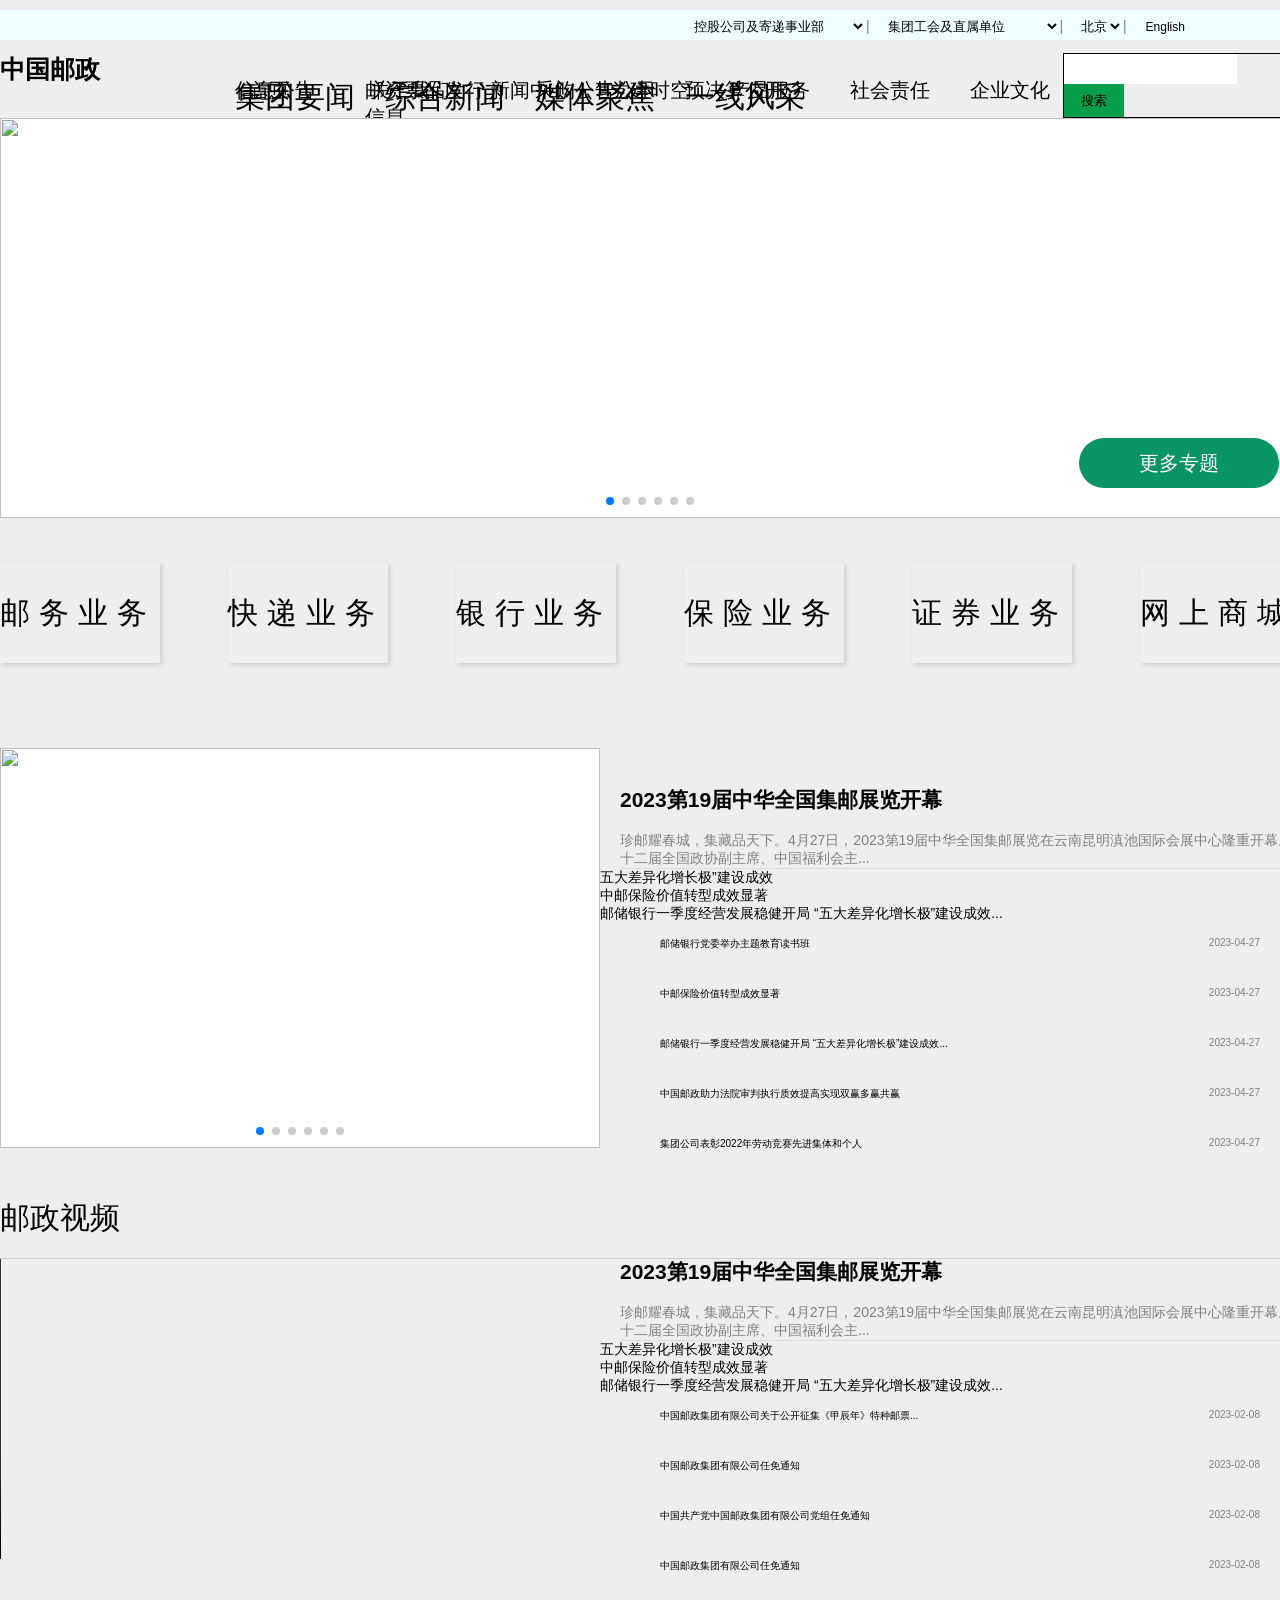
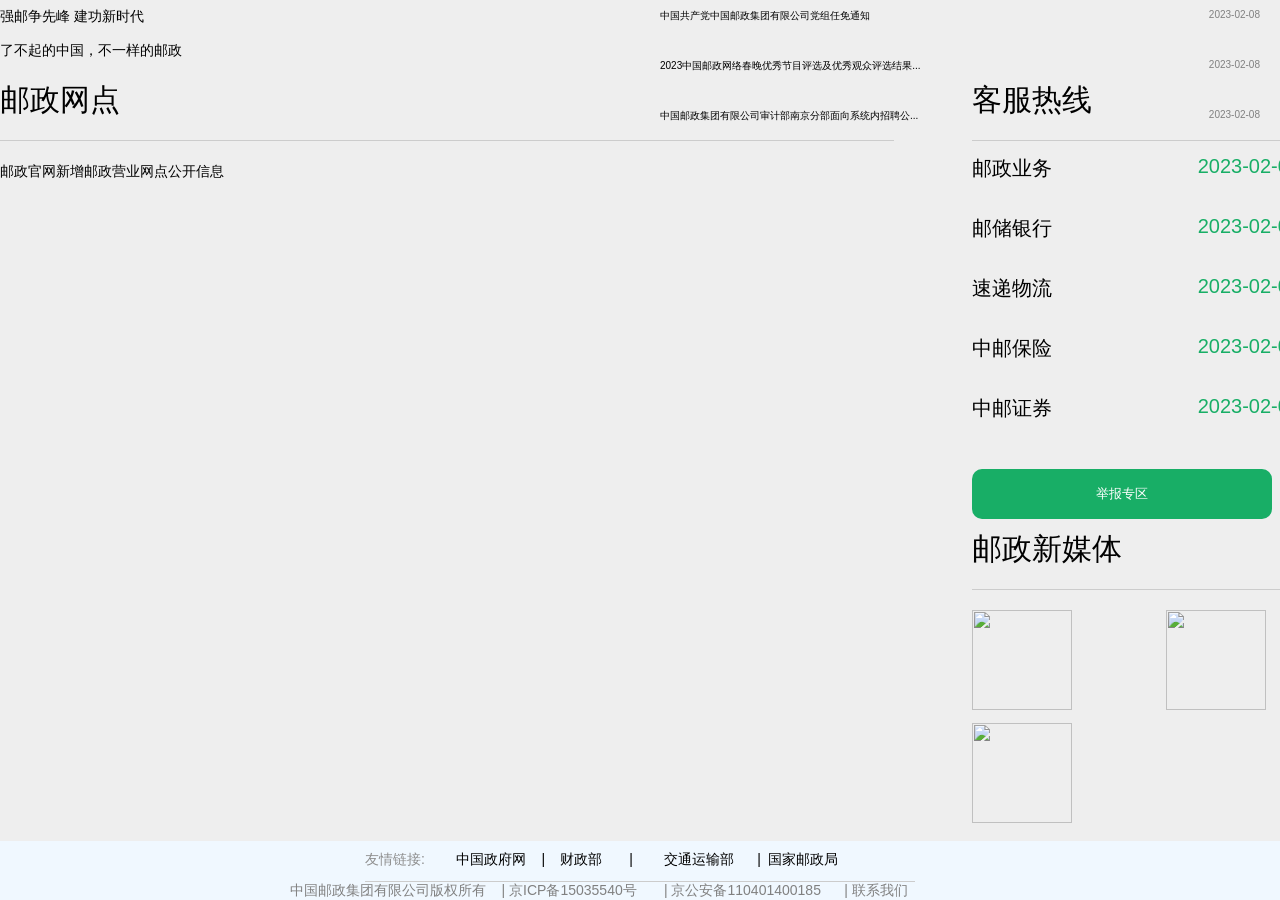
==== sass/5.8邮政作业.html @ fc6c2260 "Add files via upload" ====
<!DOCTYPE html>
<html lang="en">
<head>
    <meta charset="UTF-8">
    <meta http-equiv="X-UA-Compatible" content="IE=edge">
    <meta name="viewport" content="width=device-width, initial-scale=1.0">
    <title>Document</title>
    <link rel="stylesheet" href="two.css">
    <link
    rel="stylesheet"
    href="swiper-bundle.min.css"
  />
  <link href="https://unpkg.com/layui@2.8.2/dist/css/layui.css" rel="stylesheet">
  <script src="https://a.amap.com/jsapi_demos/static/demo-center/js/demoutils.js"></script>
  <script type="text/javascript">
    window._AMapSecurityConfig = {
      securityJsCode: "51f8fcb253b46c6da6dfb0a19ed93f93",
    };
  </script>
  <script
    type="text/javascript"
    src="https://webapi.amap.com/maps?v=2.0&key=78a26948d707a6805e84a368783190d3&plugin=AMap.Driving"
  ></script>
  <script
    type="text/javascript"
    src="https://cache.amap.com/lbs/static/addToolbar.js"
  ></script>
</head>
<body>
    <div id="top">
    <div id="box">
    <select name="" id="">
        <option value="">控股公司及寄递事业部</option>
        <option value="">中国邮政储蓄银行</option>
        <option value="">中邮人寿保险股份有限公司</option>
        <option value="">中邮证券有限责任公司</option>
        <option value="">中邮资本管理有限公司</option>
        <option value="">集团公司寄递事业部</option>
    </select><span>|</span>
    <select name="" id="">
        <option value="">集团工会及直属单位</option>
        <option value="">中国邮政总公司</option>
        <option value="">邮政科学研究规划院</option>
        <option value="">中国邮政文史中心</option>
        <option value="">新闻宣传中心</option>
        <option value="">邮票印制局</option>
        <option value="">石家庄邮电职业技术新学院</option>
        <option value="">中邮电子商务有限公司</option>
        <option value="">中国邮政广告传媒公司</option>
        <option value="">中邮信息科技（北京）</option>
        <option value="">中邮实业投资有限公司</option>
    </select><span>|</span>
    <select name="" id="">
        <option value="">北京</option>
        <option value="">上海</option>
        <option value="">河南</option>
        <option value="">天津</option>
        <option value="">新疆</option>
        <option value="">宁夏</option>
        <option value="">重庆</option>
        <option value="">云南</option>
        <option value="">浙江</option>
    </select><span>|</span>
    <a href="">English</a>
</div>
</div>
<div id="center">
    <div id="nav">
        <b>中国邮政</b>
        <ul class="" lay-filter="test">
            <li class="jin"  data-url="考试2.html">
                <a class="" >首页</a>
            </li>
            <li class="zuo"data-url="昨天.html">
                <a href="javascript:;">关于我们</a>
            </li>
            <li class="zhou" data-url="近7日.html"><a href="javascript:;">新闻中心</a></li>
            <li class="yue" data-url="近30日.html"><a href="javascript:;">党建时空</a>
                <li class="jin"  data-url="考试2.html">
                <a class="" >产品服务</a>
            </li>
            <li class="zuo"data-url="昨天.html">
                <a href="javascript:;">社会责任</a>
            </li>
            <li class="zhou" data-url="近7日.html"><a href="javascript:;">企业文化</a></li>
            </li>
        </ul>
        <div id="sou">
        <input type="text" name="" id="inp">
        <input type="button" name="" id="btn" value="搜索">
    </div>
    </div>
    <div class="swiper mySwiper">
        <div class="swiper-wrapper">
          <div class="swiper-slide"><img src="http://www.chinapost.com.cn/res/ChinaPostJT/page/23049817.jpg" alt=""></div>
          <div class="swiper-slide"><img src="http://www.chinapost.com.cn/res/ChinaPostJT/page/22111563.jpg" alt=""></div>
          <div class="swiper-slide"><img src="http://www.chinapost.com.cn/res/ChinaPostJT/page/23032127.jpg" alt=""></div>
          <div class="swiper-slide"><img src="http://www.chinapost.com.cn/res/ChinaPostJT/page/22062839.png" alt=""></div>
          <div class="swiper-slide"><img src="http://www.chinapost.com.cn/res/ChinaPostJT/page/220574014.jpg" alt=""></div>
          <div class="swiper-slide"><img src="http://www.chinapost.com.cn/res/ChinaPostJT/page/2012680921.jpg" alt=""></div>
        </div>
        <!-- <div class="swiper-button-next"></div>
        <div class="swiper-button-prev"></div> -->
        <div class="swiper-pagination"></div>
      </div>
    
    <div id="fei">更多专题</div>
    <div id="tan">
        <div class="one">邮务业务</div>
        <div class="one">快递业务</div>
        <div class="one">银行业务</div>
        <div class="one">保险业务</div>
        <div class="one">证券业务</div>
        <div class="one">网上商城</div>
    </div>
    <!-- 第二个轮播图 -->
    <div id="cenbut">
    <div id="erlun">
    <div class="swiper mySwiper">
        <div class="swiper-wrapper">
          <div class="swiper-slide"><img src="http://www.chinapostnews.com.cn/newspaper/epaper/res/1/20230506/93511683344867317.jpg#auto" alt=""></div>
          <div class="swiper-slide"><img src="http://www.chinapostnews.com.cn/newspaper/epaper/res/1/20230505/12131683265292583.jpg#auto" alt=""></div>
          <div class="swiper-slide"><img src="http://www.chinapostnews.com.cn/newspaper/epaper/res/1/20230429/30881682711152247.jpg#auto" alt=""></div>
          <div class="swiper-slide"><img src="http://www.chinapostnews.com.cn/newspaper/epaper/res/1/20230428/29891682656289544.jpg#auto" alt=""></div>
          <div class="swiper-slide"><img src="http://www.chinapostnews.com.cn/newspaper/epaper/res/1/20230426/16491682485771029.jpg#auto" alt=""></div>
          <div class="swiper-slide"><img src="http://www.chinapostnews.com.cn/newspaper/epaper/res/1/20230425/41221682394662794.jpg#auto" alt=""></div>
        </div>
        <!-- <div class="swiper-button-next"></div>
        <div class="swiper-button-prev"></div> -->
        <div class="swiper-pagination"></div>
      </div>
    </div>
    <div class="layui-tab layui-tab-brief"id="spp">
        <ul class="layui-tab-title" >
          <li>一线风采</li>
          <li>媒体聚焦</li>
          <li>综合新闻</li>
          <li class="layui-this">集团要闻</li>
        </ul>
        <div id='rig'>
            <h2>2023第19届中华全国集邮展览开幕</h2>
            <span>珍邮耀春城，集藏品天下。4月27日，2023第19届中华全国集邮展览在云南昆明滇池国际会展中心隆重开幕。十二届全国政协副主席、中国福利会主...</span>
        </div>
        <div class="layui-tab-content">
          <div class="layui-tab-item">
            五大差异化增长极”建设成效
    </div>
          <div class="layui-tab-item">中邮保险价值转型成效显著</div>
          <div class="layui-tab-item">邮储银行一季度经营发展稳健开局 “五大差异化增长极”建设成效...</div>
          <div class="layui-tab-item layui-show">
            <ol id="wu">
            <li>邮储银行党委举办主题教育读书班 <span>2023-04-27</span></li>
            <li>中邮保险价值转型成效显著<span>2023-04-27</span></li>
            <li>邮储银行一季度经营发展稳健开局 “五大差异化增长极”建设成效...<span>2023-04-27</span></li>
            <li>中国邮政助力法院审判执行质效提高实现双赢多赢共赢<span>2023-04-27</span></li>
            <li>集团公司表彰2022年劳动竞赛先进集体和个人<span>2023-04-27</span></li>
        </ol>
    </div>
        </div>
      </div>
</div>
<div id="shi">
<div id="radi">邮政视频</div>
<video controls width="500px"autoplay muted loop>
    <source src="视频1.mp4"type="video/mp4">
   </video>
   <div class="layui-tab layui-tab-brief"id="spp" style="margin-top: -3%;">
    <ul class="layui-tab-title" >
      <li style="font-size: 20px; margin-right: 0px;">预决算公开</li>
      <li style="font-size: 20px;margin-left: 50px;">采购公告公示</li>
      <li style="font-size: 20px; margin-left: 10px;">邮资票品发行信息</li>
      <li class="layui-this" style="font-size: 20px; margin-left: 0;">信息公告</li>
    </ul>
    <div id='rig'>
        <h2>2023第19届中华全国集邮展览开幕</h2>
        <span>珍邮耀春城，集藏品天下。4月27日，2023第19届中华全国集邮展览在云南昆明滇池国际会展中心隆重开幕。十二届全国政协副主席、中国福利会主...</span>
    </div>
    <div class="layui-tab-content">
      <div class="layui-tab-item">
        五大差异化增长极”建设成效
</div>
      <div class="layui-tab-item">中邮保险价值转型成效显著</div>
      <div class="layui-tab-item">邮储银行一季度经营发展稳健开局 “五大差异化增长极”建设成效...</div>
      <div class="layui-tab-item layui-show">
        <ol id="wu">
        <li>中国邮政集团有限公司关于公开征集《甲辰年》特种邮票... <span>2023-02-08</span></li>
        <li>中国邮政集团有限公司任免通知<span>2023-02-08</span></li>
        <li>中国共产党中国邮政集团有限公司党组任免通知<span>2023-02-08</span></li>
        <li>中国邮政集团有限公司任免通知<span>2023-02-08</span></li>
        <li>中国共产党中国邮政集团有限公司党组任免通知<span>2023-02-08</span></li>
        <li>2023中国邮政网络春晚优秀节目评选及优秀观众评选结果...<span>2023-02-08</span></li>
        <li>中国邮政集团有限公司审计部南京分部面向系统内招聘公...<span>2023-02-08</span></li>
    </ol>
</div>
    </div>
   
  </div>
   <div id="sss"> 
      <span>强邮争先峰 建功新时代</span><br><br>
      <span>了不起的中国，不一样的邮政</span>
    </div>
</div>
<div id="wang">
  <div id="wang1">邮政网点</div>
  <div id="zxian">
  <div id="xian">客服热线</div>
  <ol id="you">
  <li>邮政业务 <span>2023-02-08</span></li>
  <li>邮储银行<span>2023-02-08</span></li>
  <li>速递物流<span>2023-02-08</span></li>
  <li>中邮保险<span>2023-02-08</span></li>
  <li>中邮证券<span>2023-02-08</span></li>
</ol>
<button id="ton">举报专区</button>
<div id="mei">邮政新媒体</div>
<img src="http://www.chinapost.com.cn/res/ChinaPostJT/structure/1813129448.jpg" alt="">
<img src="http://www.chinapost.com.cn/res/ChinaPostJT/structure/1813478632.jpg" alt=""id="two">
<img src="http://www.chinapost.com.cn/res/ChinaPostJT/structure/1814288693.jpg" alt="">
</div>
  <div id="wang2">邮政官网新增邮政营业网点公开信息</div>
  <div id="container" class="map" tabindex="0"></div>
</div>
</div>
<div id="bottom">
<div id="nav1">
  友情链接:&nbsp&nbsp&nbsp&nbsp&nbsp&nbsp&nbsp
  <span>中国政府网&nbsp&nbsp&nbsp&nbsp|</span>
  <span>财政部&nbsp&nbsp&nbsp&nbsp&nbsp&nbsp&nbsp|</span>
  <span>交通运输部&nbsp&nbsp&nbsp&nbsp&nbsp&nbsp|</span>
  <span>国家邮政局</span>
</div>
<div id="nav2">
  <span>中国邮政集团有限公司版权所有&nbsp&nbsp&nbsp&nbsp|</span>
  <span>京ICP备15035540号&nbsp&nbsp&nbsp&nbsp&nbsp&nbsp&nbsp|</span>
  <span>京公安备110401400185&nbsp&nbsp&nbsp&nbsp&nbsp&nbsp|</span>
  <span>联系我们</span>
</div>
</div>
    <script src="swiper-bundle.min.js"></script>
     <script src="https://unpkg.com/layui@2.6.8/dist/layui.js"></script>
    <!-- Initialize Swiper -->
    <script type="text/javascript">
      var swiper = new Swiper(".mySwiper", {
        spaceBetween: 30,
        centeredSlides: true,
        autoplay: {
          delay: 2500,
          disableOnInteraction: false,
        },
        pagination: {
          el: ".swiper-pagination",
          clickable: true,
        },
        navigation: {
          nextEl: ".swiper-button-next",
          prevEl: ".swiper-button-prev",
        },
      });
      //地图
var SOC = 'CHN'
var colors = {};
var GDPSpeed = {
    '520000':10,//贵州
    '540000':10,//西藏
    '530000':8.5,//云南 
    '500000':8.5,//重庆
    '360000':8.5,//江西
    '340000':8.0,//安徽
    '510000':7.5,//四川
    '350000':8.5,//福建
    '430000':8.0,//湖南
    '420000':7.5, //湖北
    '410000':7.5,//河南
    '330000':7.0,//浙江
    '640000':7.5,//宁夏
    '650000':7.0,//新疆
    '440000':7.0,//广东
    '370000':7.0,//山东
    '450000':7.3,//广西
    '630000':7.0,//青海
    '320000':7.0,//江苏
    '140000':6.5,//山西
    '460000':7,// 海南
    '310000':6.5,//上海
    '110000':6.5, // 北京
    '130000':6.5, // 河北
    '230000':6, // 黑龙江
    '220000':6,// 吉林
    '210000':6.5, //辽宁
    '150000':6.5,//内蒙古
    '120000':5,// 天津
    '620000':6,// 甘肃
    '610000':8.5,// 甘肃
    '710000':6.64, //台湾
    '810000':6.0, //香港
    '820000':6.7 //澳门

}
var getColorByDGP = function(adcode){
    if(!colors[adcode]){
        var gdp = GDPSpeed[adcode];
        if(!gdp){
            colors[adcode] = 'rgb(227,227,227)'
        }else{   
            var rg = 255-Math.floor((gdp-5)/5*255);
            colors[adcode] = 'rgb('+ rg +','+ rg +',255)';
        }
    }
    return colors[adcode]
}

var disCountry = new AMap.DistrictLayer.Country({
    zIndex:10,
    SOC:'CHN',
    depth:2,
    styles:{
        'nation-stroke':'#f09',
        'coastline-stroke':[0.85, 0.63, 0.94, 1],
        'province-stroke':'white',
        'city-stroke': 'rgba(255,255,255,0.15)',//中国特有字段
        'fill':function(props){//中国特有字段
           return getColorByDGP(props.adcode_pro)
        }
    }
})


var map = new AMap.Map("container",{
        zooms: [4, 8],
  		center:[104.188488,34.302032],
        showIndoorMap:false,
        zoom: 3,
        isHotspot:false,
        defaultCursor:'pointer',
        touchZoomCenter:1,
        pitch: 0,
        layers:[
            disCountry,
            new AMap.TileLayer.Satellite()
        ],
        viewMode:'3D',
})
    </script>

</body>
</html>














      <!-- <ul id="spp">
     <li>一线风采</li>
     <li>媒体聚焦</li>
     <li>综合新闻</li>
     <li>集团要闻</li>
    </ul>
    <div id='rig'>
        <h2>2023第19届中华全国集邮展览开幕</h2>
        <span>珍邮耀春城，集藏品天下。4月27日，2023第19届中华全国集邮展览在云南昆明滇池国际会展中心隆重开幕。十二届全国政协副主席、中国福利会主...</span>
    </div>
    <ol id="wu">
        <li>邮储银行党委举办主题教育读书班 <span>2023-04-27</span></li>
        <li>中邮保险价值转型成效显著<span>2023-04-27</span></li>
        <li>邮储银行一季度经营发展稳健开局 “五大差异化增长极”建设成效...<span>2023-04-27</span></li>
        <li>中国邮政助力法院审判执行质效提高实现双赢多赢共赢<span>2023-04-27</span></li>
        <li>集团公司表彰2022年劳动竞赛先进集体和个人<span>2023-04-27</span></li>
    </ol> -->
---- sass/two.css ----
select {
  border: none;
  margin-left: 10px;
  background-color: azure;
}
a {
  text-decoration: none;
  color: black;
  font-size: 12px;
  margin-left: 15px;
}
#box {
  float: right;
  width: 600px;
  margin-top: 8px;
}
span {
  color: gray;
}
#top {
  width: 100%;
  background-color: azure;
  height: 30px;
  margin-top: 10px;
}
li {
  width: 120px;
  height: 100px;
  list-style: none;
  float: left;
}
li a {
  font-size: 20px;
}
ul {
  display: inline-block;
  position: absolute;
  top: 1%;
  left: 15%;
}
b {
  width: 100px;
  font-size: 25px;
  display: inline-block;
  margin-top: 1%;
}
#center {
  margin: auto;
  width: 1300px;
  position: relative;
}
#sou {
  float: right;
  margin-top: 1%;
  width: 235px;
  border: 1px solid black;
}
#sou #inp {
  height: 28px;
  border: none;
}
#sou #btn {
  height: 33px;
  width: 60px;
  background-color: #069e48;
  border: none;
}
html,
body {
  position: relative;
  height: 100%;
}
body {
  background: #eee;
  font-family: Helvetica Neue, Helvetica, Arial, sans-serif;
  font-size: 14px;
  color: #000;
  margin: 0;
  padding: 0;
}
.swiper {
  width: 100%;
  height: 400px;
  margin-top: 30px;
}
#erlun {
  width: 600px;
  height: 400px;
  margin-top: 30px;
  float: left;
}
#cenbut {
  width: 100%;
  height: 500px;
}
.swiper-slide {
  text-align: center;
  font-size: 18px;
  background: #fff;
  /* Center slide text vertically */
  display: -webkit-box;
  display: -ms-flexbox;
  display: -webkit-flex;
  display: flex;
  -webkit-box-pack: center;
  -ms-flex-pack: center;
  -webkit-justify-content: center;
  justify-content: center;
  -webkit-box-align: center;
  -ms-flex-align: center;
  -webkit-align-items: center;
  align-items: center;
}
.swiper-slide img {
  display: block;
  width: 100%;
  height: 100%;
  object-fit: cover;
}
#fei {
  width: 200px;
  height: 50px;
  font-size: 20px;
  background-color: #099466;
  text-align: center;
  line-height: 50px;
  color: #fff;
  border-radius: 30px;
  position: absolute;
  top: 17%;
  left: 83%;
  z-index: 1;
}
#tan {
  width: 100%;
  height: 150px;
  display: flex;
  justify-content: space-between;
  margin-top: 20px;
  align-items: center;
}
.one {
  width: 160px;
  font-size: 30px;
  letter-spacing: 0.3em;
  line-height: 100px;
  height: 100px;
  display: flex;
  justify-content: space-between;
  gap: 20px;
  box-shadow: 2px 2px 5px #ccc;
}
#spp {
  width: 700px;
  margin-top: 60px;
  float: right;
  height: 450px;
}
#spp li {
  width: 120px;
  height: 50px;
  float: right;
  font-size: 30px;
  margin-left: 30px;
}
#spp li:last-child {
  margin-left: 0px;
}
#rig {
  width: 680px;
  float: left;
  margin-top: 3%;
  border-bottom: 1px solid gainsboro;
  margin-left: 20px;
}
#wu {
  width: 600px;
  height: 100px;
  float: left;
  margin-left: 20px;
}
#wu li {
  width: 100%;
  height: 50px;
  font-size: 10px;
}
li span {
  float: right;
}
#radi {
  width: 100%;
  color: #000;
  font-size: 30px;
  display: inline-block;
  height: 60px;
  border-bottom: 1px solid #ccc;
}
#shi {
  width: 100%;
}
video {
  float: left;
  width: 600px;
}
#sss {
  width: 600px;
  height: 50px;
  position: absolute;
  top: 67%;
  font-size: 14px;
  margin-bottom: 30px;
}
#sss span {
  color: #000;
}
#wang1 {
  width: 894px;
  color: #000;
  font-size: 30px;
  display: inline-block;
  height: 60px;
  border-bottom: 1px solid #ccc;
  margin-top: 10px;
}
#wang2 {
  width: 894px;
  height: 60px;
  line-height: 60px;
}
.amap-copyright {
  color: grey;
}
.map {
  width: 894px;
  height: 550px;
  margin-top: 30px;
}
#xian {
  width: 100%;
  height: 60px;
  border-bottom: 1px solid #ccc;
  color: #000;
  font-size: 30px;
  margin-top: 3%;
}
#zxian {
  width: 328px;
  float: right;
}
#you {
  width: 100%;
  float: right;
}
#you li {
  width: 100%;
  height: 60px;
  color: #000;
  font-size: 20px;
}
#you span {
  color: #18AE66;
}
#ton {
  width: 300px;
  height: 50px;
  background-color: #18AE66;
  border: none;
  color: #fff;
  border-radius: 10px;
  margin: auto;
}
#mei {
  width: 100%;
  height: 60px;
  border-bottom: 1px solid #ccc;
  color: #000;
  font-size: 30px;
  margin-top: 3%;
}
#zxian img {
  width: 100px;
  height: 100px;
  margin-top: 20px;
}
#zxian img:first-child {
  margin-right: 62px;
}
#zxian img:last-child {
  margin-top: 10px;
}
#two {
  margin-left: 90px;
}
#bottom {
  width: 100%;
  margin-top: 60px;
  background-color: aliceblue;
  padding-top: 10px;
}
#nav1 {
  width: 550px;
  margin: auto;
  color: #8e8e8e;
  border-bottom: 1px solid #ccc;
}
#nav1 span {
  width: 100px;
  height: 30px;
  color: #000;
  display: inline-block;
}
#nav2 {
  width: 700px;
  margin: auto;
}
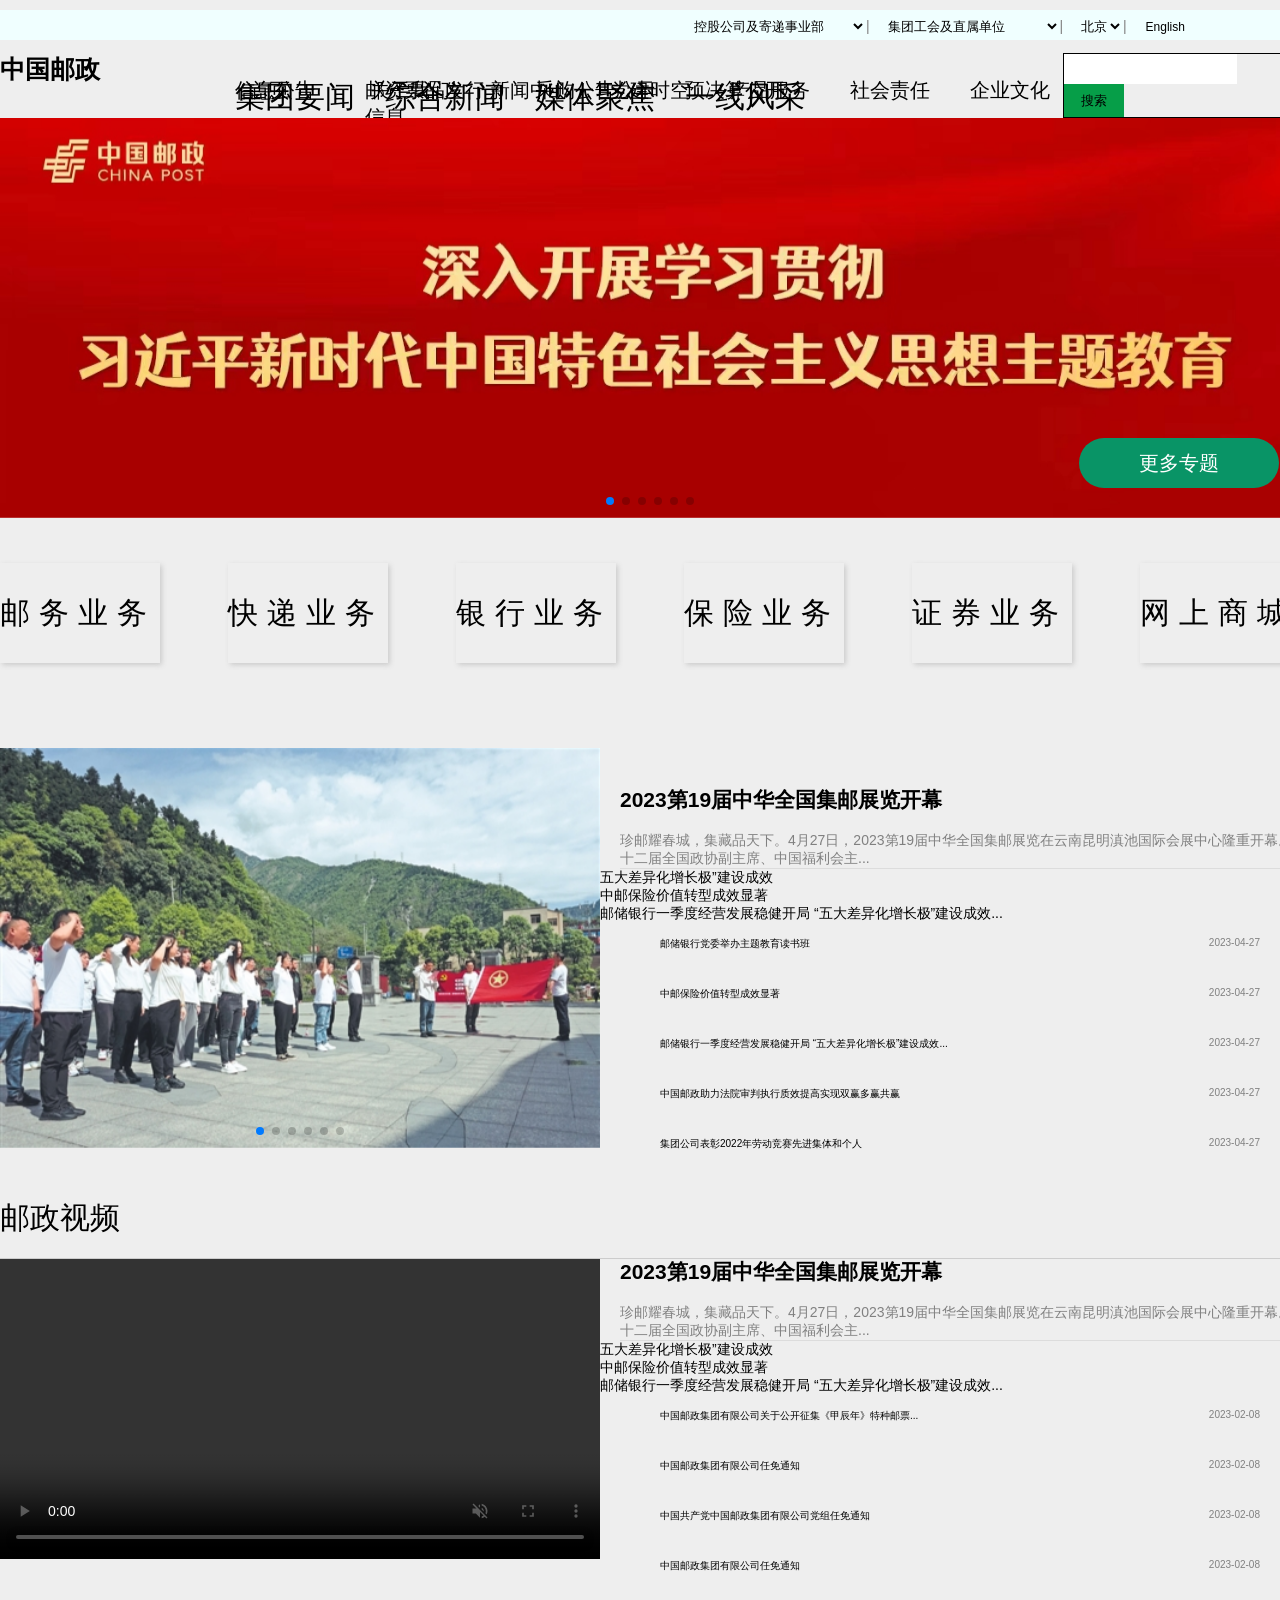
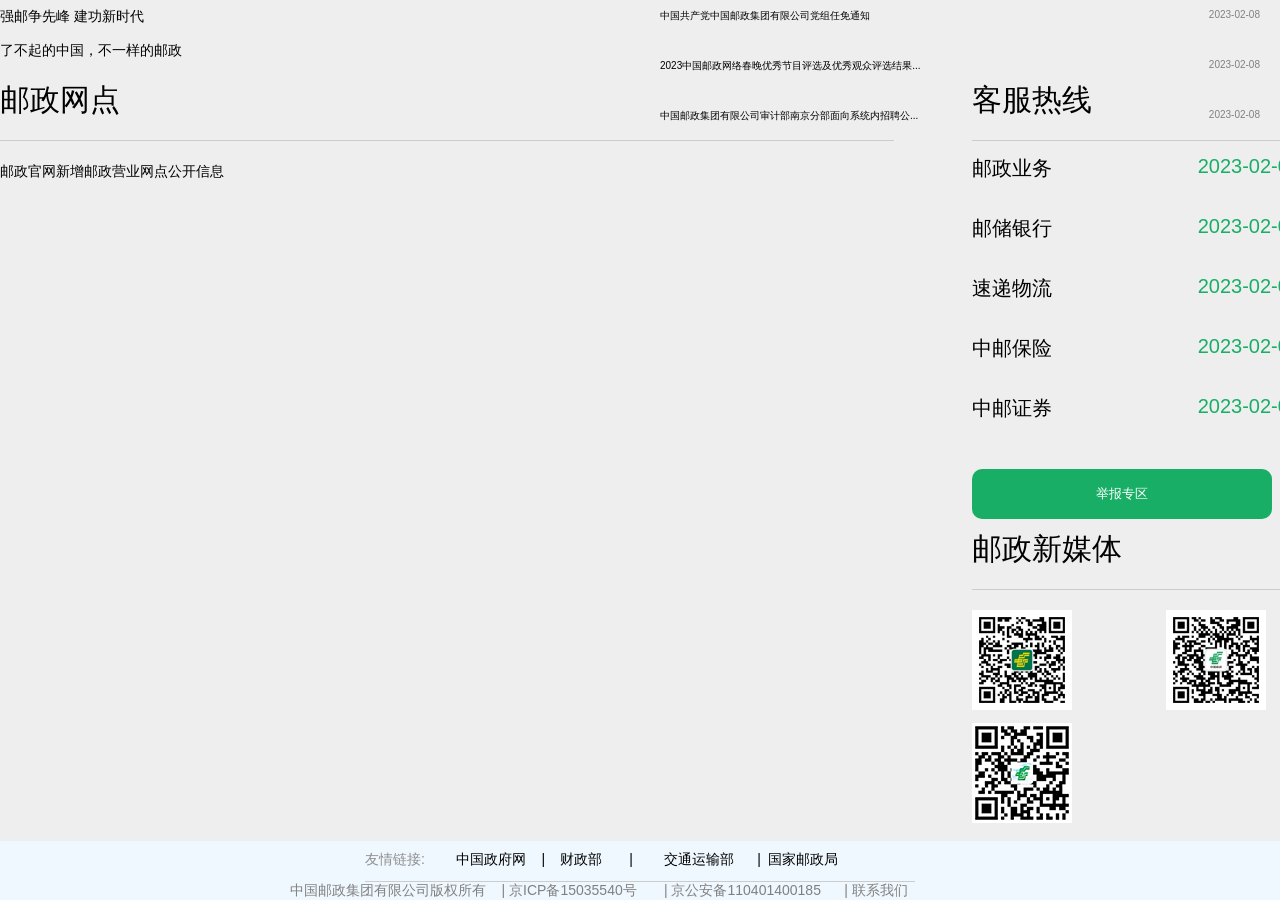
==== commit 391abd1b: "Add files via upload" ====
--- a/sass/5.8邮政作业.html
+++ b/sass/5.8邮政作业.html
@@ -92,12 +92,12 @@
     </div>
     <div class="swiper mySwiper">
         <div class="swiper-wrapper">
-          <div class="swiper-slide"><img src="http://www.chinapost.com.cn/res/ChinaPostJT/page/23049817.jpg" alt=""></div>
-          <div class="swiper-slide"><img src="http://www.chinapost.com.cn/res/ChinaPostJT/page/22111563.jpg" alt=""></div>
-          <div class="swiper-slide"><img src="http://www.chinapost.com.cn/res/ChinaPostJT/page/23032127.jpg" alt=""></div>
-          <div class="swiper-slide"><img src="http://www.chinapost.com.cn/res/ChinaPostJT/page/22062839.png" alt=""></div>
-          <div class="swiper-slide"><img src="http://www.chinapost.com.cn/res/ChinaPostJT/page/220574014.jpg" alt=""></div>
-          <div class="swiper-slide"><img src="http://www.chinapost.com.cn/res/ChinaPostJT/page/2012680921.jpg" alt=""></div>
+          <div class="swiper-slide"><img src="1.jpg" alt=""></div>
+          <div class="swiper-slide"><img src="2.jpg" alt=""></div>
+          <div class="swiper-slide"><img src="3.jpg" alt=""></div>
+          <div class="swiper-slide"><img src="4.jpg" alt=""></div>
+          <div class="swiper-slide"><img src="5.jpg" alt=""></div>
+          <div class="swiper-slide"><img src="6.jpg" alt=""></div>
         </div>
         <!-- <div class="swiper-button-next"></div>
         <div class="swiper-button-prev"></div> -->
@@ -118,12 +118,12 @@
     <div id="erlun">
     <div class="swiper mySwiper">
         <div class="swiper-wrapper">
-          <div class="swiper-slide"><img src="http://www.chinapostnews.com.cn/newspaper/epaper/res/1/20230506/93511683344867317.jpg#auto" alt=""></div>
-          <div class="swiper-slide"><img src="http://www.chinapostnews.com.cn/newspaper/epaper/res/1/20230505/12131683265292583.jpg#auto" alt=""></div>
-          <div class="swiper-slide"><img src="http://www.chinapostnews.com.cn/newspaper/epaper/res/1/20230429/30881682711152247.jpg#auto" alt=""></div>
-          <div class="swiper-slide"><img src="http://www.chinapostnews.com.cn/newspaper/epaper/res/1/20230428/29891682656289544.jpg#auto" alt=""></div>
-          <div class="swiper-slide"><img src="http://www.chinapostnews.com.cn/newspaper/epaper/res/1/20230426/16491682485771029.jpg#auto" alt=""></div>
-          <div class="swiper-slide"><img src="http://www.chinapostnews.com.cn/newspaper/epaper/res/1/20230425/41221682394662794.jpg#auto" alt=""></div>
+          <div class="swiper-slide"><img src="7.jpg" alt=""></div>
+          <div class="swiper-slide"><img src="8.jpg" alt=""></div>
+          <div class="swiper-slide"><img src="9.jpg" alt=""></div>
+          <div class="swiper-slide"><img src="10.jpg" alt=""></div>
+          <div class="swiper-slide"><img src="11.jpg" alt=""></div>
+          <div class="swiper-slide"><img src="12.jpg" alt=""></div>
         </div>
         <!-- <div class="swiper-button-next"></div>
         <div class="swiper-button-prev"></div> -->
@@ -213,9 +213,9 @@
 </ol>
 <button id="ton">举报专区</button>
 <div id="mei">邮政新媒体</div>
-<img src="http://www.chinapost.com.cn/res/ChinaPostJT/structure/1813129448.jpg" alt="">
-<img src="http://www.chinapost.com.cn/res/ChinaPostJT/structure/1813478632.jpg" alt=""id="two">
-<img src="http://www.chinapost.com.cn/res/ChinaPostJT/structure/1814288693.jpg" alt="">
+<img src="13.jpg" alt="">
+<img src="14.jpg" alt=""id="two">
+<img src="15.jpg" alt="">
 </div>
   <div id="wang2">邮政官网新增邮政营业网点公开信息</div>
   <div id="container" class="map" tabindex="0"></div>
